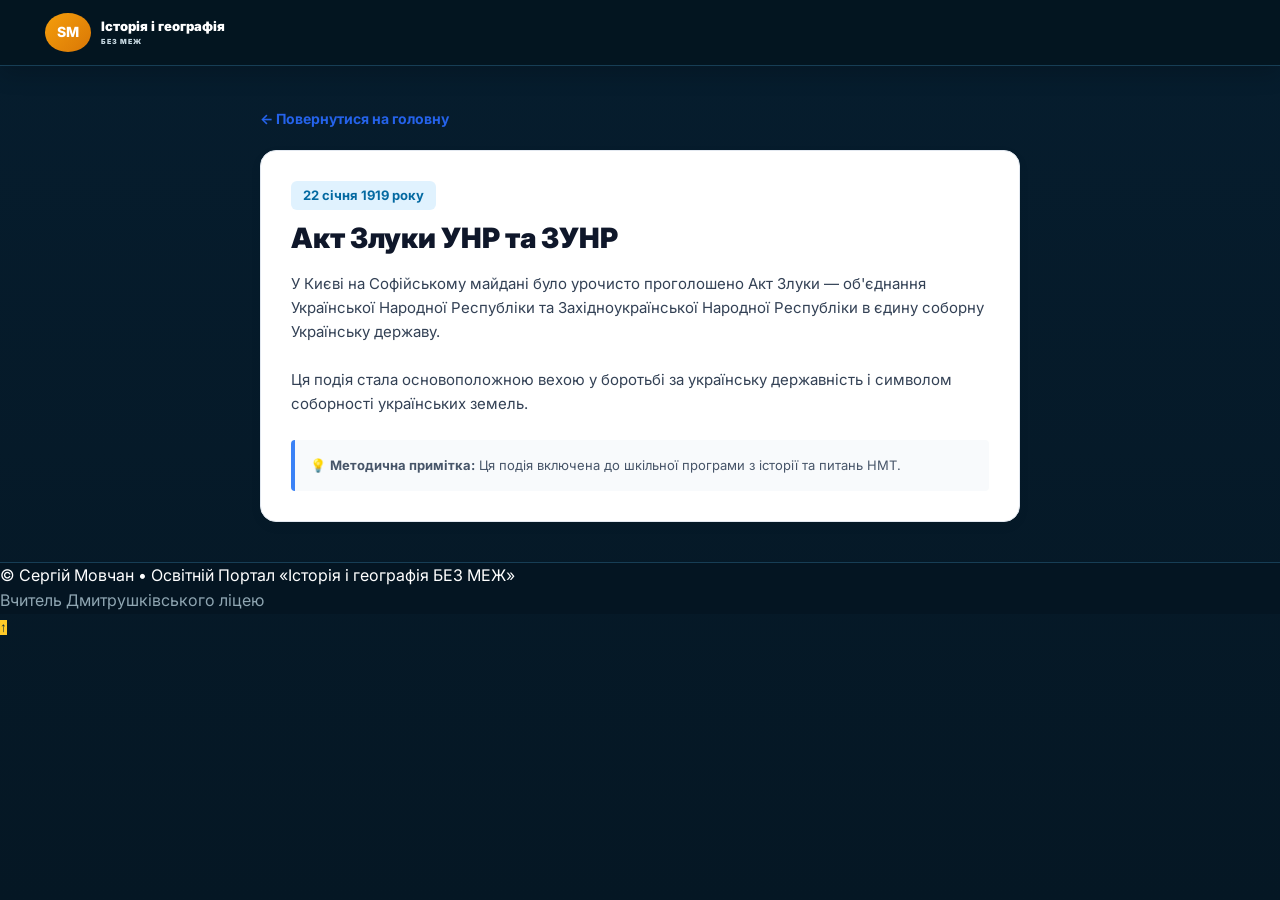
==== event.html @ fff077c5 "Add files via upload" ====
<!DOCTYPE html>

<html lang="uk">
<head>
<meta charset="utf-8"/>
<meta content="width=device-width, initial-scale=1.0" name="viewport"/>
<title id="page-title">Історична подія — Освітній портал Сергія Мовчана</title>
<link href="https://fonts.googleapis.com" rel="preconnect"/>
<link crossorigin="" href="https://fonts.gstatic.com" rel="preconnect"/>
<link href="https://fonts.googleapis.com/css2?family=Inter:wght@400;500;600;700;800;900&amp;display=swap" rel="stylesheet"/>
<style>
    * { box-sizing: border-box; margin: 0; padding: 0; }
    body { font-family: 'Inter', sans-serif; background-color: #f1f5f9; color: #1e293b; line-height: 1.6; }

    header {
      background-color: #ffffff;
      padding: 12px 5%;
      display: flex;
      justify-content: space-between;
      align-items: center;
      border-bottom: 1px solid #e2e8f0;
    }
    .logo-group { display: flex; align-items: center; gap: 12px; }
    .logo-badge { background: linear-gradient(135deg, #f59e0b, #d97706); color: #fff; font-weight: 800; padding: 8px 12px; border-radius: 50%; font-size: 14px; }
    .logo-text { font-weight: 800; font-size: 15px; color: #0f172a; line-height: 1.2; }
    .logo-text span { color: #d97706; display: block; }

    .container { max-width: 800px; margin: 40px auto; padding: 0 20px; }
    .back-link { display: inline-block; margin-bottom: 20px; color: #2563eb; text-decoration: none; font-weight: 700; font-size: 14px; }
    
    .event-card-full { background: #fff; border-radius: 16px; padding: 30px; box-shadow: 0 4px 12px rgba(0,0,0,0.05); border: 1px solid #e2e8f0; }
    .event-badge { background: #e0f2fe; color: #0369a1; font-weight: 700; padding: 4px 12px; border-radius: 6px; font-size: 13px; display: inline-block; margin-bottom: 12px; }
    .event-title { font-size: 28px; font-weight: 900; color: #0f172a; margin-bottom: 16px; line-height: 1.2; }
    .event-details { font-size: 15px; color: #334155; margin-bottom: 24px; white-space: pre-line; }
    
    .notes-box { background: #f8fafc; border-left: 4px solid #3b82f6; padding: 15px; border-radius: 4px; font-size: 13px; color: #475569; }
  </style>



<link rel="stylesheet" href="app.css?v=1">
</head>
<body>
<header>
<div class="logo-group">
<div class="logo-badge">SM</div>
<div class="logo-text">Історія і географія<span>БЕЗ МЕЖ</span></div>
</div>
</header>
<main class="container" id="site-main">
<a class="back-link" href="index.html">← Повернутися на головну</a>
<article class="event-card-full">
<span class="event-badge" id="event-date">...</span>
<h1 class="event-title" id="event-title">Завантаження події...</h1>
<div class="event-details" id="event-details">
        Будь ласка, зачекайте, триває завантаження інформації...
      </div>
<div class="notes-box">
        💡 <strong>Методична примітка:</strong> Ця подія включена до шкільної програми з історії та питань НМТ.
      </div>
</article>
</main>
<script>
    // Детальна база даних під кожну подію
    const eventsDetails = {
      "01-01": {
        dateStr: "1 січня 1909 року",
        title: "Народився Степан Бандера",
        content: "Степан Бандера — український політичний діяч, один із чільних ідеологів і теоретиків українського націоналістичного руху XX століття. Після розколу Організації українських націоналістів — голова Проводу ОУН-Б.\n\nЙого діяльність мала вирішальний вплив на формування національної свідомості та визвольного руху в Україні в період Другої світової війни та у повоєнні роки."
      },
      "01-22": {
        dateStr: "22 січня 1919 року",
        title: "Акт Злуки УНР та ЗУНР",
        content: "У Києві на Софійському майдані було урочисто проголошено Акт Злуки — об'єднання Української Народної Республіки та Західноукраїнської Народної Республіки в єдину соборну Українську державу.\n\nЦя подія стала основоположною вехою у боротьбі за українську державність і символом соборності українських земель."
      },
      "01-29": {
        dateStr: "29 січня 1918 року",
        title: "Бій під Крутами",
        content: "Бій поблизу залізничної станції Крути за 130 кілометрів на схід від Києва. Близько 400 київських курсантів і студентів стримали наступ 4-тисячного більшовицького підрозділу під командуванням Михайла Муравйова.\n\nЗавдяки цьому затриманню було виграно час для підписання Берестейського миру між УНР і державами Четверного союзу."
      },
      "02-20": {
        dateStr: "20 лютого 2014 року",
        title: "День Героїв Небесної Сотні",
        content: "У цей день відбулися наймасовіші розстріли протестувальників у центрі Києва на вулиці Інститутській під час Революції Гідності. Офіційна дата початку збройної агресії РФ проти України.\n\nДень вшанування подвигу громадян, які віддали життя під час захисту прав і свобод людини, демократії та європейського майбутнього України."
      },
      "02-24": {
        dateStr: "24 лютого 2022 року",
        title: "Повномасштабне вторгнення РФ в Україну",
        content: "Російська Федерація розпочала новий етап війни проти України — повномасштабне вторгнення із застосуванням ракетних ударів по всій території країни та наступом сухопутних військ.\n\nЦей день перевернув сучасну світову архітектуру безпеки та започаткував новий етап консолідації української нації."
      },
      "03-09": {
        dateStr: "9 березня 1814 року",
        title: "Народження Тараса Шевченка",
        content: "Народився Тарас Григорович Шевченко — видатний український поет, прозаїк, мислитель, живописець, гравер, етнограф та громадський діяч.\n\nЙого збірка «Кобзар» стала основою сучасної української літератури, а сам він — духовним символом української нації."
      },
      "03-15": {
        dateStr: "15 березня 1939 року",
        title: "Проголошення незалежності Карпатської України",
        content: "Сойм у Хусті проголосив незалежність Карпатської України та обрав її президентом Августина Волошина. Було ухвалено Конституцію, визначено державну мову, прапор і гімн.\n\nНезважаючи на коротке існування через угорську окупацію, ця подія демонструвала прагнення українців Закарпаття до власної держави."
      },
      "04-26": {
        dateStr: "26 квітня 1986 року",
        title: "Чорнобильська катастрофа",
        content: "Вибух на четвертому енергоблоці Чорнобильської атомної електростанції став найбільшою техногенно-екологічною катастрофою за всю історію атомної енергетики.\n\nРадіоактивна хмара охопила значну частину Європи. Героїзм ліквідаторів врятував світ від ще масштабніших наслідків."
      },
      "05-08": {
        dateStr: "8 травня 1945 року",
        title: "День пам'яті та перемоги над нацизмом",
        content: "День підписання Акта про беззастережну капітуляцію нацистської Німеччини, що ознаменувало завершення Другої світової війни в Європі.\n\nУкраїна зробила вагомий внесок у перемогу над нацизмом, втративши мільйони своїх громадян."
      },
      "05-20": {
        dateStr: "20 травня 1682 року",
        title: "Народився Іван Мазепа",
        content: "Іван Мазепа — гетьман Війська Запорозького, меценат, державний діяч. Спрямував зусилля на відновлення автономії Гетьманщини та розвиток культури й освіти (розбудова Києво-Могилянської колегії).\n\nУ 1708 році уклав союз із шведським королем Карлом XII для визволення України з-під влади Московського царства."
      },
      "06-28": {
        dateStr: "28 червня 1996 року",
        title: "Прийняття Конституції України",
        content: "Верховна Рада України після тривалого нічного засідання ухвалила Основний Закон України. Конституція закріпила правові основи незалежної держави, її суверенітет і територіальну цілісність.\n\nМіжнародна спільнота визнала Конституцію України однією з найдемократичніших у світі."
      },
      "07-16": {
        dateStr: "16 липня 1990 року",
        title: "Декларація про державний суверенітет",
        content: "Верховна Рада УРСР прийняла документ про державний суверенітет України, що проголосив верховенство, самостійність, повноту і неподільність влади Республіки в межах її території.\n\nЦей крок став юридичною основою для подальшого проголошення повної незалежності 1991 року."
      },
      "07-28": {
        dateStr: "28 липня 988 року",
        title: "Хрещення Руси-України",
        content: "Князь Володимир Великий прийняв християнство та зробив його державною релігією Київської Руси.\n\nЦе рішення цивілізаційно долучило українські землі до європейського культурно-політичного простору та прискорило розвиток писемності, архітектури та освіти."
      },
      "08-24": {
        dateStr: "24 серпня 1991 року",
        title: "Проголошення Незалежності України",
        content: "Позачергова сесія Верховної Ради УРСР прийняла Акт проголошення незалежності України, оголосивши про створення самостійної української держави — України.\n\n1 грудня 1991 року рішення ВР було підтверджене на Всеукраїнському референдумі."
      },
      "09-02": {
        dateStr: "2 вересня 1945 року",
        title: "Завершення Другої світової війни",
        content: "На борту американського лінкора «Міссурі» було підписано Акт про капітуляцію Японії. Це офіційно завершило Другу світову війну — найкривавіший конфлікт у історії людства."
      },
      "10-14": {
        dateStr: "14 жовтня 1942 року",
        title: "Створення УПА",
        content: "Традиційна дата заснування Української повстанської армії — військово-політичного формування, що вело збройну боротьбу за незалежність України проти нацистського та радянського тоталітарних режимів."
      },
      "11-01": {
        dateStr: "1 листопада 1918 року",
        title: "Листопадовий чин у Львові",
        content: "Військовий переворот, організований Українською Національною Радою сил Українських січових стрільців у Львові. У результаті було проголошено створення Західноукраїнської Народної Республіки (ЗУНР)."
      },
      "11-09": {
        dateStr: "9 листопада 1989 року",
        title: "Падіння Берлінського муру",
        content: "Демонтаж кордону між Східним та Західним Берліном став яскравим символом падіння комуністичних режимів у Східній Європі та завершення «Холодної війни»."
      },
      "12-01": {
        dateStr: "1 грудня 1991 року",
        title: "Всеукраїнський референдум",
        content: "Понад 90% громадян України підтвердили Акт проголошення незалежності від 24 серпня 1991 року. Одночасно відбулися перші вибори Президента України, на яких переміг Леонід Кравчук."
      }
    };

    // Отримання ID з URL (наприклад: event.html?id=01-22)
    function loadEventData() {
      const urlParams = new URLSearchParams(window.location.search);
      const eventId = urlParams.get('id');

      const data = eventsDetails[eventId] || eventsDetails["01-22"]; // Дефолтна подія, якщо ID не знайдено

      document.getElementById('page-title').textContent = `${data.title} — Історія і географія БЕЗ МЕЖ`;
      document.getElementById('event-date').textContent = data.dateStr;
      document.getElementById('event-title').textContent = data.title;
      document.getElementById('event-details').textContent = data.content;
    }

    document.addEventListener("DOMContentLoaded", loadEventData);
  </script>
<footer><p>© Сергій Мовчан • Освітній Портал «Історія і географія БЕЗ МЕЖ»</p><p class="footer-teacher-line">Вчитель Дмитрушківського ліцею</p></footer>
<button aria-label="Повернутися вгору" id="backToTop" title="Вгору" type="button">↑</button>
<script>
(() => { const b=document.getElementById("backToTop"); if(!b)return; const toggle=()=>b.classList.toggle("visible",window.scrollY>500); window.addEventListener("scroll",toggle,{passive:true}); b.addEventListener("click",()=>window.scrollTo({top:0,behavior:"smooth"})); toggle(); })();
</script>
<nav class="mobile-nav">
<a class="active" href="index.html"><i class="fa-solid fa-house"></i><span>Головна</span></a>
<a class="" href="games.html"><i class="fa-solid fa-gamepad"></i><span>Ігри</span></a>
<a href="index.html#leaderboardList"><i class="fa-solid fa-trophy"></i><span>Рейтинг</span></a>
<a href="#site-main"><i class="fa-solid fa-bars"></i><span>Меню</span></a>
</nav></body>
</html>
---- app.css ----
:root{
  --bg:#061b2a;
  --bg-soft:#08263a;
  --panel:#0b2e46;
  --panel-2:#0f3852;
  --line:#21536c;
  --yellow:#ffca28;
  --text:#f7fbfd;
  --muted:#aec0ca;
  --paper:#f3eee6;
  --ink:#173044;
  --radius:11px;
}
*{box-sizing:border-box}
html{scroll-behavior:smooth;background:#041522}
body{
  margin:0!important;
  font-family:Inter,-apple-system,BlinkMacSystemFont,"Segoe UI",Arial,sans-serif!important;
  background:linear-gradient(180deg,#061d2e 0%,#051724 100%)!important;
  color:var(--text)!important;
  min-height:100vh;
}
a{text-decoration:none}
header{
  position:sticky!important;top:0!important;z-index:1000!important;
  min-height:66px!important;padding:0 max(13px,3.5vw)!important;
  display:flex!important;align-items:center!important;
  background:rgba(4,21,33,.97)!important;
  border-bottom:1px solid #173e55!important;
  box-shadow:0 8px 22px rgba(0,0,0,.18)!important;
}
.logo-group{display:flex!important;align-items:center!important;gap:10px!important}
.logo-img{width:42px!important;height:42px!important;border-radius:50%!important;border:2px solid rgba(255,202,40,.75)!important}
.logo-text{font-size:13px!important;color:#fff!important;font-weight:900!important;line-height:1.05!important}
.logo-text span{display:block!important;margin-top:5px!important;color:#c6d8e1!important;font-size:7px!important;letter-spacing:.14em!important}
header nav{margin-left:auto!important}
header nav ul{list-style:none!important;display:flex!important;gap:2px!important;margin:0!important;padding:0!important}
header nav a{
  display:block!important;padding:21px 10px 18px!important;color:#e6f0f4!important;
  border-bottom:3px solid transparent!important;font-size:9px!important;font-weight:850!important;
}
header nav a:hover,header nav a.active{color:var(--yellow)!important;border-bottom-color:var(--yellow)!important}
.new-tools{margin-left:14px;display:flex;gap:12px;align-items:center}
.new-tools a{color:#fff;font-size:16px}
.traveler-container{display:none!important}

.mountain-banner{
  min-height:420px!important;margin:0!important;border-radius:0!important;
  position:relative!important;overflow:hidden!important;display:flex!important;align-items:center!important;
  padding:45px 5.6vw!important;
  background:
   linear-gradient(90deg,rgba(3,18,29,.96) 0%,rgba(3,18,29,.60) 43%,rgba(3,18,29,.05) 77%),
   url("hero-banner.jpeg") 61% 37%/cover no-repeat!important;
}
.hero-text-content{position:relative!important;z-index:2!important;max-width:630px!important}
.mountain-banner h1{
  margin:0!important;max-width:570px!important;font-size:clamp(47px,5.9vw,77px)!important;
  line-height:.89!important;letter-spacing:-.055em!important;font-weight:950!important;color:#fff!important;
  text-shadow:0 5px 22px rgba(0,0,0,.26)!important;
}
.mountain-banner h1 span{display:block!important;color:var(--yellow)!important;font-style:italic!important;margin-top:8px!important}
.mountain-banner .subtitle{font-size:14px!important;color:#fff!important;font-weight:700!important;margin:17px 0 3px!important}
.mountain-banner .quote{font-size:11px!important;color:#d7e5eb!important;margin:0!important}
.new-start{display:inline-flex;margin-top:18px;padding:11px 20px;border-radius:999px;background:var(--yellow);color:#102a3a;font-size:10px;font-weight:900}

.subject-hub{
  width:min(1200px,calc(100% - 34px));margin:16px auto 0;
  display:grid;grid-template-columns:repeat(4,1fr);gap:9px;
}
.subject-card{overflow:hidden;background:linear-gradient(#0e334b,#08273b);border:1px solid var(--line);border-radius:var(--radius);color:#fff}
.subject-card .cover{height:112px;background-size:cover;background-position:center}
.subject-card .body{padding:13px}
.subject-card h3{margin:0 0 5px;font-size:17px;line-height:1.1}
.subject-card p{margin:0 0 12px;color:#c4d3da;font-size:9px;line-height:1.45;min-height:40px}
.subject-link{display:inline-flex;padding:8px 14px;border:1px solid #3f6f87;border-radius:999px;color:#fff;font-size:8px;font-weight:900}
.subject-link b{color:var(--yellow);margin-left:10px}

.main-container{width:min(1200px,calc(100% - 34px))!important;max-width:1200px!important;margin:0 auto!important;padding:14px 0 38px!important}
.section-title{margin:18px 0 9px!important;padding:0!important;background:none!important;color:#fff!important;text-align:left!important;font-size:15px!important;font-weight:900!important}
.grid-3,.grid-3-tours{display:grid!important;grid-template-columns:repeat(3,1fr)!important;gap:9px!important}
.info-card,.virtual-tour-card,.leaderboard-section,.target-audience-section,.kids-club-section,
.chat-box,.dino-game-card,.map-activity-card,.history-activity-card,.flags-activity-card,
.accordion-card,.global-test-container,.nmt200-card{
  background:linear-gradient(180deg,var(--panel),var(--bg-soft))!important;
  color:#fff!important;border:1px solid var(--line)!important;border-radius:var(--radius)!important;
  box-shadow:none!important;
}
.info-card,.virtual-tour-card{padding:13px!important}
.info-card h4,.virtual-tour-card span{color:#fff!important}
.info-card p,.info-card li{color:#b9c9d1!important}
.btn-link,.btn-check,.btn-primary,.download-all-btn,.chat-input-group button,.history-next{
  background:var(--yellow)!important;color:#102a3a!important;border:0!important;border-radius:999px!important;font-weight:900!important
}

/* Login + leaderboard immediately below subject hub */
.leaderboard-section{padding:13px!important;margin:13px 0!important}
.leaderboard-header{display:flex!important;align-items:center!important;gap:8px!important;flex-wrap:wrap!important}
.leaderboard-header h3{font-size:14px!important;color:#fff!important;margin:0!important}
.reset-timer-badge{margin-left:auto!important;background:none!important;border:0!important;color:#a7bbc6!important;font-size:8px!important}
.user-login-bar{width:100%!important;margin:4px 0 0!important}
.user-login-btn,#googleLoginBtn{
  width:100%!important;min-height:36px!important;padding:8px 12px!important;
  background:#f8fbfc!important;color:#153044!important;border:0!important;border-radius:8px!important;font-size:9px!important;font-weight:900!important
}
.online-presence-panel{margin:8px 0!important;padding:8px 10px!important;background:#071f30!important;border:1px solid #214c64!important;border-radius:8px!important}
.online-presence-panel *{color:#a9bdc8!important;font-size:8px!important}
.leaderboard-list{display:grid!important;grid-template-columns:1fr!important;gap:0!important;border-top:1px solid #244e65!important}
.leaderboard-item{min-height:50px!important;padding:6px 2px!important;background:transparent!important;border:0!important;border-bottom:1px solid #244e65!important;border-radius:0!important;color:#fff!important}
.leaderboard-item *{color:inherit}.student-rank{color:var(--yellow)!important}.student-score{font-size:9px!important}
.leaderboard-avatar-wrap,.leaderboard-avatar,.leaderboard-avatar-fallback{width:30px!important;height:30px!important}

/* Daily content */
.daily-shell{margin-top:10px}
.daily-shell .grid-3>.info-card{min-height:180px!important}
.daily-shell .info-card{display:flex!important;flex-direction:column!important}
.daily-shell .info-card .btn-link{margin-top:auto!important;align-self:flex-start!important}

/* Media reference-style block */
.media-shell{margin-top:13px;padding:12px;background:linear-gradient(#0d3048,#08273a);border:1px solid var(--line);border-radius:var(--radius)}
.media-shell .section-title{margin-top:0!important}
.media-shell .grid-3-tours{grid-template-columns:repeat(3,1fr)!important}
.virtual-tour-card{min-height:120px!important}

/* Audience / teacher utility */
.target-audience-section{padding:12px!important;margin-top:13px!important}
.target-audience-section h3{color:#fff!important;font-size:13px!important}
.target-audience-grid{display:grid!important;grid-template-columns:repeat(3,1fr)!important;gap:8px!important}
.audience-card{padding:11px!important;background:var(--paper)!important;color:var(--ink)!important;border:0!important;border-radius:8px!important}
.audience-card h4{color:var(--ink)!important;font-size:10px!important;margin:0 0 5px!important}
.audience-card li{color:#526a77!important;font-size:8px!important;line-height:1.45!important}

/* Games page */
.games-hero{width:min(1200px,calc(100% - 34px));margin:18px auto 0;padding:28px;border:1px solid var(--line);border-radius:14px;background:linear-gradient(135deg,#0d344d,#08263a)}
.games-hero h1{font-size:40px;margin:0 0 8px;color:#fff}.games-hero p{margin:0;color:#afc2cc;max-width:700px;font-size:11px;line-height:1.55}
.kids-club-section{padding:13px!important;margin-top:13px!important}.kids-club-header h3{color:#fff!important}.kids-club-header p{color:#a9bdc8!important}
.kids-club-grid{display:grid!important;grid-template-columns:repeat(2,1fr)!important;gap:9px!important}
.chat-box,.dino-game-card,.map-activity-card,.history-activity-card,.flags-activity-card{padding:11px!important;min-height:0!important}
.dino-leaderboard,.map-status,.history-status,.flags-status{background:#071f30!important;color:#b6c8d0!important;border-color:#214b62!important}
.dino-leaderboard-title{background:#0a2b42!important;color:var(--yellow)!important}.dino-leader-row{border-color:#214b62!important;color:#fff!important}
.history-options button,.flags-option{background:#0a2a40!important;color:#fff!important;border-color:#2b5870!important}

/* Inner pages */
.page-header,.nmt200-hero{background:linear-gradient(#0d3048,#08273a)!important;color:#fff!important;border:1px solid var(--line)!important;border-radius:var(--radius)!important}
.page-header h1,.nmt200-hero h2{color:#fff!important}
.accordion-card{overflow:hidden!important;margin-bottom:10px!important}
.accordion-header{background:#0a2d44!important;color:#fff!important}
.accordion-header h2,.accordion-header h3{color:#fff!important}
.accordion-content{background:#f6f1e9!important;color:var(--ink)!important}
.accordion-content p,.accordion-content li{color:#536a77!important}
table{background:#f8f4ed!important;color:var(--ink)!important}
th{background:#dce8ee!important;color:var(--ink)!important}
.nmt200-card{overflow:hidden!important}.nmt200-body{background:#f5efe7!important;color:var(--ink)!important}.nmt200-body h3{color:var(--ink)!important}

footer{background:#041522!important;color:#fff!important;border-top:1px solid #173e55!important;margin-top:18px!important}
.footer-teacher-line{color:#8fa6b2!important}#backToTop{background:var(--yellow)!important;color:#102b3b!important;border:0!important}
.mobile-nav{display:none}

@media(max-width:760px){
  header{min-height:58px!important;padding:0 9px!important}header nav{display:none!important}
  .logo-img{width:37px!important;height:37px!important}.logo-text{font-size:10px!important}.new-tools{margin-left:auto}.new-tools .desktop-only{display:none}
  .mountain-banner{min-height:290px!important;padding:28px 13px!important;background:linear-gradient(90deg,rgba(3,18,29,.93),rgba(3,18,29,.12)),url("hero-banner.jpeg") 69% 40%/cover no-repeat!important}
  .mountain-banner h1{font-size:34px!important;max-width:210px!important}.mountain-banner .subtitle{font-size:8px!important;max-width:180px!important}.mountain-banner .quote{display:none!important}.new-start{padding:8px 13px;font-size:8px;margin-top:9px}
  .subject-hub{width:calc(100% - 16px);grid-template-columns:repeat(4,1fr);gap:5px;margin-top:7px}.subject-card .cover{height:48px}.subject-card .body{padding:6px;text-align:center}.subject-card h3{font-size:7px}.subject-card p,.subject-link{display:none}
  .main-container{width:calc(100% - 16px)!important;padding:7px 0 72px!important}
  .grid-3,.grid-3-tours,.kids-club-grid{grid-template-columns:1fr!important}.media-shell .grid-3-tours{grid-template-columns:1fr!important}
  .target-audience-grid{grid-template-columns:1fr 1fr!important}.audience-card:last-child{grid-column:1/-1}
  .section-title{font-size:12px!important}.info-card,.virtual-tour-card{padding:10px!important}.daily-shell .grid-3>.info-card{min-height:0!important}
  .games-hero{width:calc(100% - 16px);margin-top:8px;padding:18px}.games-hero h1{font-size:27px}
  .kids-club-section{padding:8px!important}
  .mobile-nav{display:grid;position:fixed;left:0;right:0;bottom:0;height:60px;grid-template-columns:repeat(4,1fr);background:#f2eee7;color:#273842;z-index:1500;border-top:1px solid #cbc4ba}
  .mobile-nav a{display:flex;flex-direction:column;align-items:center;justify-content:center;gap:2px;color:#273842;font-size:7px;font-weight:800}.mobile-nav i{font-size:14px}.mobile-nav a.active{color:#0c405c}
}
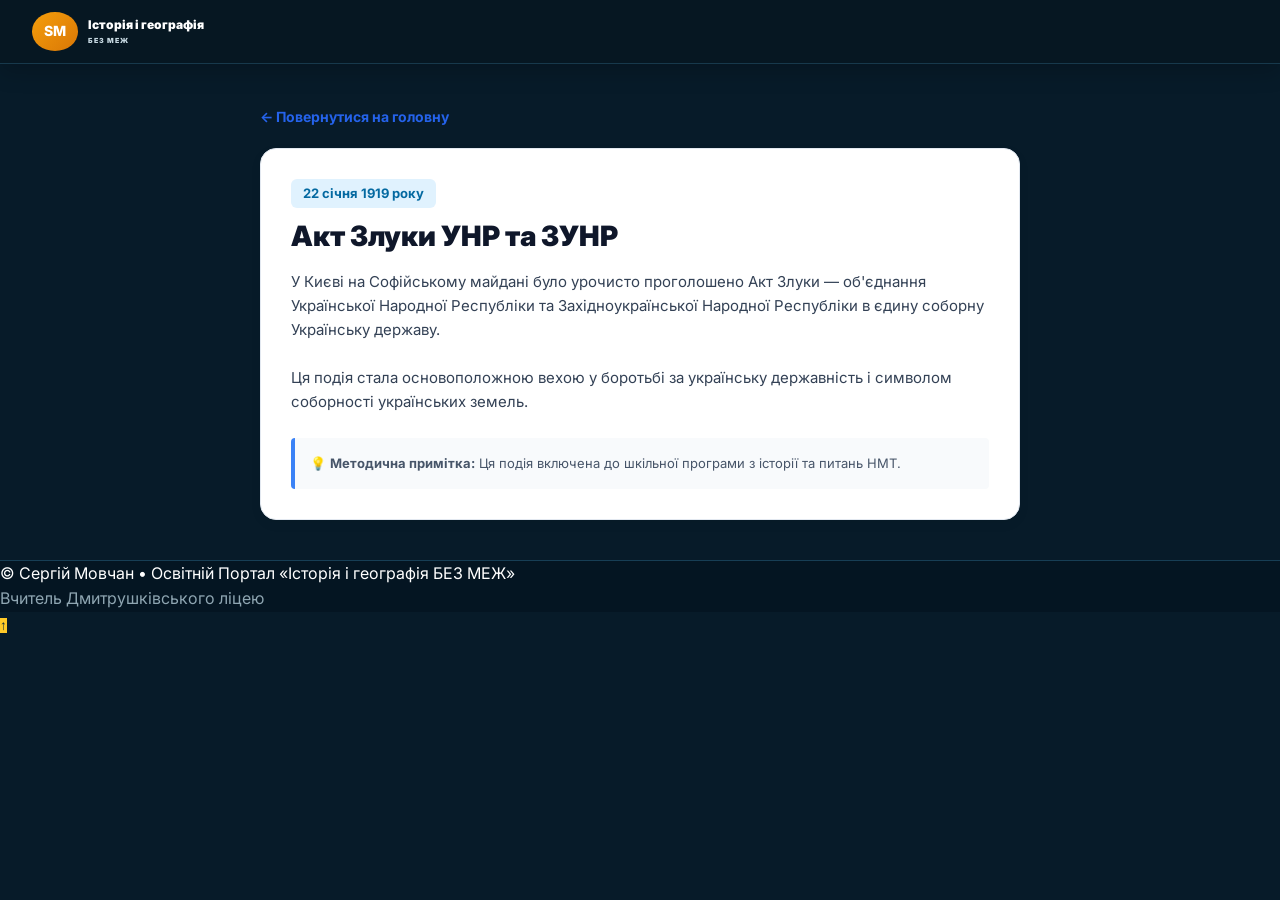
==== commit 5833c7b3: "Add files via upload" ====
--- a/event.html
+++ b/event.html
@@ -39,6 +39,7 @@
 
 
 <link rel="stylesheet" href="app.css?v=1">
+<link rel="stylesheet" href="v2-exact.css?v=2">
 </head>
 <body>
 <header>
--- a/v2-exact.css
+++ b/v2-exact.css
@@ -0,0 +1,73 @@
+
+/* V2 — composition matched to supplied reference */
+:root{--v2-bg:#071b29;--v2-panel:#0a2a40;--v2-line:#214e66;--v2-yellow:#ffc928;--v2-white:#f8fbfd;--v2-muted:#a9bdc8}
+html,body{background:#071b29!important}
+body{overflow-x:hidden}
+header{height:64px!important;min-height:64px!important;background:#061722!important;border-bottom:1px solid #17394c!important;padding:0 32px!important}
+.logo-group{min-width:205px}.logo-img{width:42px!important;height:42px!important}.logo-text{font-size:12px!important}
+header nav{position:absolute!important;left:50%!important;transform:translateX(-50%)!important;margin:0!important}
+header nav a{padding:21px 10px 18px!important;font-size:9px!important}
+.new-tools{margin-left:auto!important}
+
+.mountain-banner{
+ height:302px!important;min-height:302px!important;padding:0 0 0 54px!important;
+ background-image:url("assets/hero-reference.jpg")!important;
+ background-size:cover!important;background-position:center!important;
+ border:0!important;
+}
+.mountain-banner:after{content:"";position:absolute;inset:0;background:linear-gradient(90deg,rgba(4,20,31,.18),rgba(4,20,31,0) 58%);pointer-events:none}
+.hero-text-content{z-index:2!important;width:450px!important;max-width:450px!important}
+.mountain-banner h1{font-size:54px!important;line-height:.86!important;max-width:430px!important;letter-spacing:-.06em!important;text-transform:uppercase!important}
+.mountain-banner h1 span{font-size:51px!important;line-height:.9!important;margin-top:8px!important;color:var(--v2-yellow)!important}
+.mountain-banner .subtitle{font-size:10px!important;margin:15px 0 2px!important}
+.mountain-banner .quote{font-size:8px!important}
+.new-start{margin-top:13px!important;padding:8px 16px!important;font-size:8px!important}
+
+.subject-hub{width:calc(100% - 64px)!important;max-width:1190px!important;margin:9px auto 0!important;gap:8px!important}
+.subject-card{height:143px!important;border-radius:7px!important;border-color:#24536b!important;background:#0a2b42!important}
+.subject-card .cover{height:75px!important}
+.subject-card .body{height:68px!important;padding:8px 10px!important;position:relative}
+.subject-card h3{font-size:12px!important;margin:0 0 3px!important}
+.subject-card p{font-size:6.8px!important;line-height:1.35!important;min-height:0!important;max-width:82%;margin:0!important}
+.subject-link{position:absolute;right:8px;bottom:8px;padding:5px 9px!important;font-size:6px!important}
+
+.main-container{width:calc(100% - 64px)!important;max-width:1190px!important;padding-top:4px!important}
+.leaderboard-section{margin-top:11px!important}
+.section-title{font-size:13px!important;margin:13px 0 7px!important}
+.daily-shell .grid-3{gap:8px!important}
+.daily-shell .grid-3>.info-card{min-height:132px!important;padding:10px!important}
+.info-card h4{font-size:10px!important;margin:0 0 5px!important}.info-card p,.info-card li{font-size:7px!important;line-height:1.45!important}
+.btn-link,.btn-check{font-size:6px!important;padding:6px 10px!important}
+.leaderboard-section{padding:10px!important;border-radius:7px!important}
+.leaderboard-header h3{font-size:11px!important}
+.user-login-btn,#googleLoginBtn{min-height:30px!important;font-size:7px!important}
+.online-presence-panel{padding:5px 8px!important;margin:5px 0!important}
+.leaderboard-item{min-height:38px!important}.leaderboard-avatar-wrap,.leaderboard-avatar,.leaderboard-avatar-fallback{width:24px!important;height:24px!important}
+.media-shell{padding:9px!important;border-radius:7px!important}.media-shell .grid-3-tours{gap:7px!important}
+.virtual-tour-card{min-height:86px!important;padding:9px!important}.virtual-tour-card .icon{font-size:22px!important}.virtual-tour-card span{font-size:8px!important}
+.target-audience-section{padding:9px!important}.target-audience-grid{gap:7px!important}.audience-card{padding:8px!important}
+
+@media(min-width:761px){
+  .main-container{display:grid!important;grid-template-columns:1fr 1.13fr!important;column-gap:9px!important;align-items:start!important}
+  .main-container>.leaderboard-section{grid-column:1;grid-row:1 / span 2!important}
+  .main-container>.daily-shell{grid-column:1 / -1;grid-row:3!important}
+  .main-container>.media-shell{grid-column:2;grid-row:1!important;margin-top:11px!important}
+  .main-container>.target-audience-section{grid-column:2;grid-row:2!important;margin-top:0!important}
+  .daily-shell .grid-3{grid-template-columns:repeat(3,1fr)!important}
+}
+@media(max-width:760px){
+ header{height:56px!important;min-height:56px!important;padding:0 9px!important}
+ .mountain-banner{height:272px!important;min-height:272px!important;padding-left:13px!important;background-position:center!important}
+ .hero-text-content{width:210px!important;max-width:210px!important}
+ .mountain-banner h1{font-size:32px!important;max-width:210px!important}.mountain-banner h1 span{font-size:30px!important}
+ .mountain-banner .subtitle{font-size:7px!important;margin-top:9px!important}.new-start{padding:7px 11px!important;font-size:7px!important}
+ .subject-hub{width:calc(100% - 14px)!important;grid-template-columns:repeat(4,1fr)!important;gap:4px!important;margin-top:5px!important}
+ .subject-card{height:73px!important;border-radius:5px!important}.subject-card .cover{height:45px!important}.subject-card .body{height:28px!important;padding:5px!important}.subject-card h3{font-size:6.5px!important;margin:0!important}.subject-card p,.subject-link{display:none!important}
+ .main-container{width:calc(100% - 14px)!important;display:block!important;padding-top:3px!important}
+ .leaderboard-section,.media-shell,.target-audience-section{margin-top:7px!important}
+ .daily-shell .grid-3{grid-template-columns:1fr!important}
+ .daily-shell .grid-3>.info-card{min-height:0!important}
+ .media-shell .grid-3-tours{grid-template-columns:1fr 1fr!important}
+ .virtual-tour-card{min-height:72px!important}
+ .target-audience-grid{grid-template-columns:1fr 1fr!important}
+}
